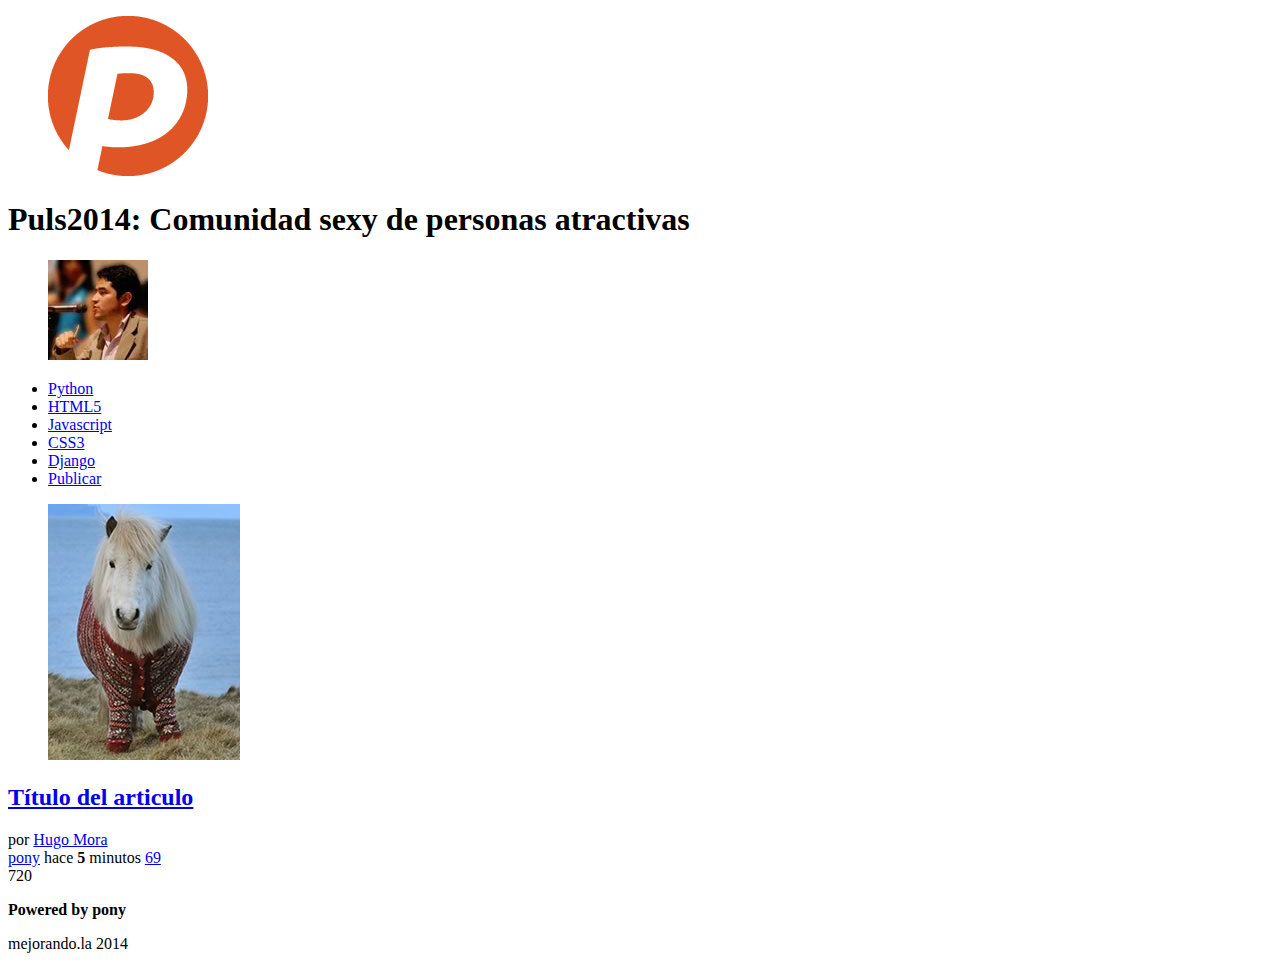
==== Puls2014-America/index.html @ c41eb3f5 "Curso de diseño web" ====
<!DOCTYPE html>
<html lang="es">
<head>
	<meta charset="utf-8" />
	<meta description="Proyecto de la primera generación del 2014 del curso de diseño web online" />
	<title>Puls2014: Comunidad de personas atractivas</title>
</head>
<body>
	<header>
		<figure id="logo">
			<img src="logo.png" />
		</figure>
		<h1>
			Puls2014: Comunidad sexy de personas atractivas
		</h1>
		<figure>
			<img src="avatar.jpg" />
		</figure>
	</header>
	<nav>
		<ul>
			<li><a href="#">Python</a></li>
			<li><a href="#">HTML5</a></li>
			<li><a href="#">Javascript</a></li>
			<li><a href="#">CSS3</a></li>
			<li><a href="#">Django</a></li>
			<li>
				<a href="#" id="publicar_nav">Publicar</a>
			</li>
		</ul>
	</nav>
	<section id="contenido">
		<article class="item">
			<figure class="imagen_item">
				<img src="imagen.jpg" />
			</figure>
			<h2 class="titulo_item">
				<a href="#">
					Título del articulo
				</a>
			</h2>
			<div class="autor_item">
				por <a href="#">Hugo Mora</a>
			</div>
			<div class="datos_item">
				<a href="#" class="tag_item">pony</a>
				<span class="fecha_item">
					hace <strong>5</strong> minutos
				</span>
				<a href="#" class="comentarios_item">69</a>
				<a href="#" class="guardar_item"></a>
			</div>
			<div class="votacion">
				<a href="#" class="comentarios_item"></a>
				720
				<a href="#" class="comentarios_item"></a>
			</div>
		</article>
	</section>
	<footer>
		<p>
			<strong>Powered by pony</strong>
		</p>
		<p>
			mejorando.la 2014
		</p>
	</footer> 
</body>
</html>
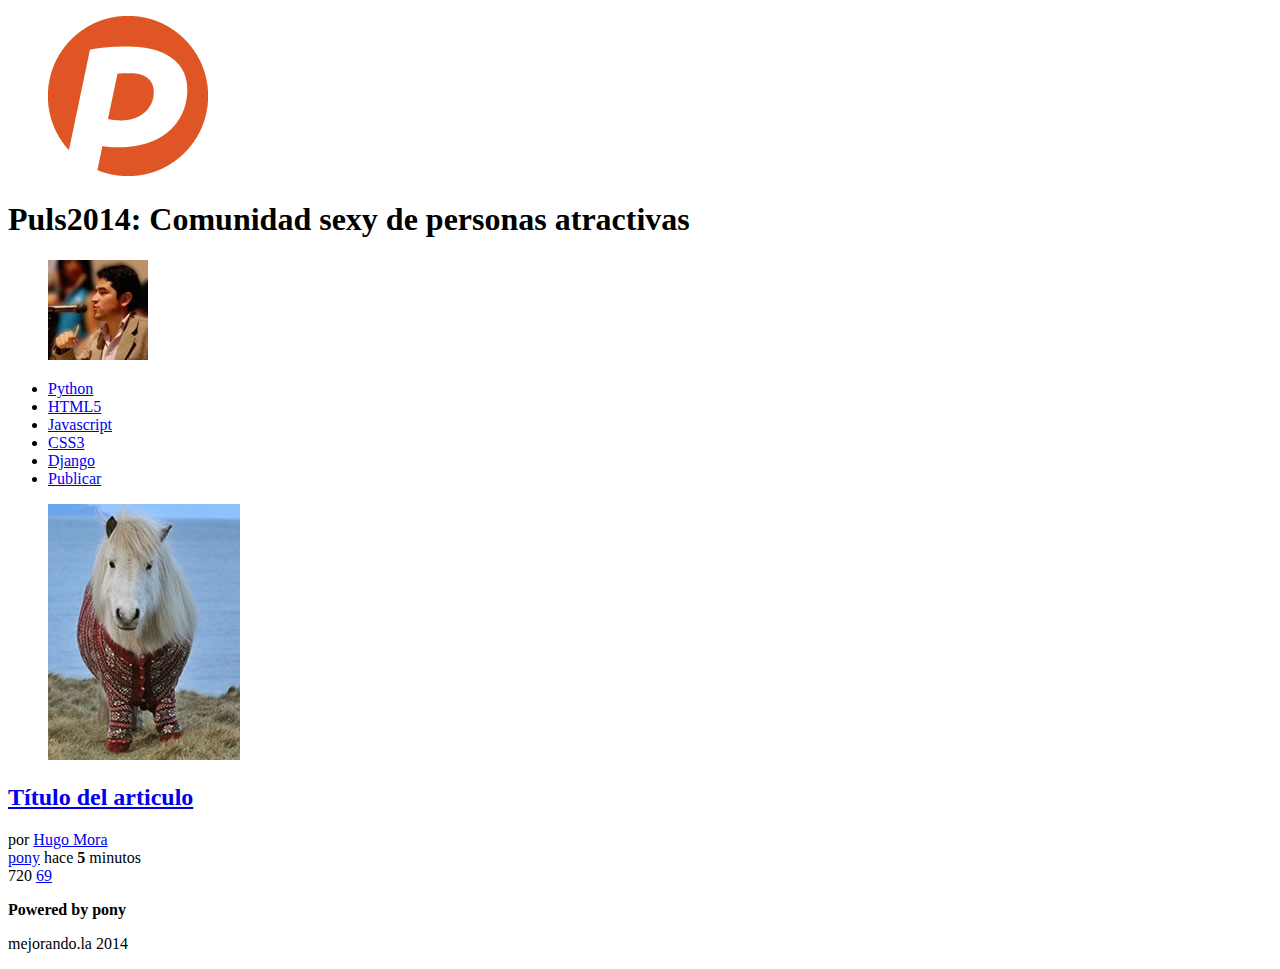
==== commit c080f106: "Actualizando index" ====
--- a/Puls2014-America/index.html
+++ b/Puls2014-America/index.html
@@ -47,13 +47,13 @@
 				<span class="fecha_item">
 					hace <strong>5</strong> minutos
 				</span>
+			</div>
+			<div class="votacion">
+				<a href="#" class="up"></a>
+				720
+				<a href="#" class="down"></a>
 				<a href="#" class="comentarios_item">69</a>
 				<a href="#" class="guardar_item"></a>
-			</div>
-			<div class="votacion">
-				<a href="#" class="comentarios_item"></a>
-				720
-				<a href="#" class="comentarios_item"></a>
 			</div>
 		</article>
 	</section>
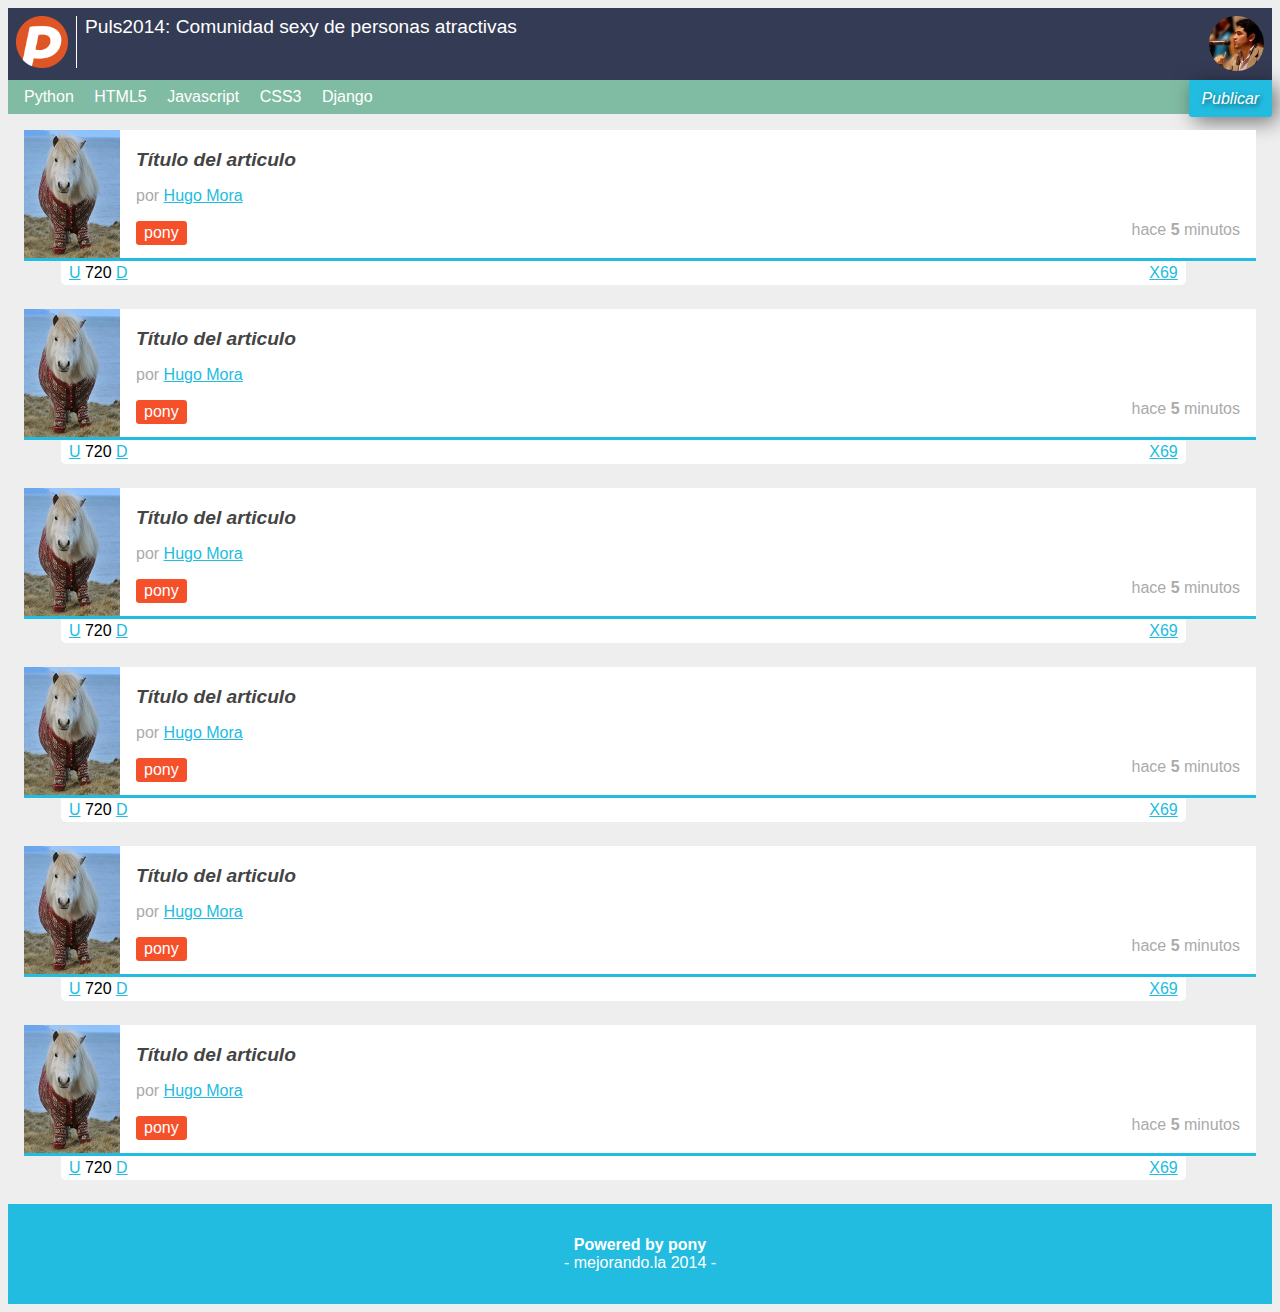
==== commit 2d54d0f7: "diseño terminado sin icon fonts" ====
--- a/Puls2014-America/index.html
+++ b/Puls2014-America/index.html
@@ -2,8 +2,10 @@
 <html lang="es">
 <head>
 	<meta charset="utf-8" />
-	<meta description="Proyecto de la primera generación del 2014 del curso de diseño web online" />
+	<meta name="description" content="Proyecto de la primera generación del 2014 del curso de diseño web online" />
 	<title>Puls2014: Comunidad de personas atractivas</title>
+	<link rel="stylesheet" type="text/css" href="normalize.css" />
+	<link rel="stylesheet" type="text/css" href="estilos.css" />
 </head>
 <body>
 	<header>
@@ -13,7 +15,7 @@
 		<h1>
 			Puls2014: Comunidad sexy de personas atractivas
 		</h1>
-		<figure>
+		<figure id="avatar">
 			<img src="avatar.jpg" />
 		</figure>
 	</header>
@@ -24,8 +26,8 @@
 			<li><a href="#">Javascript</a></li>
 			<li><a href="#">CSS3</a></li>
 			<li><a href="#">Django</a></li>
-			<li>
-				<a href="#" id="publicar_nav">Publicar</a>
+			<li id="publicar_nav">
+				<a href="#">Publicar</a>
 			</li>
 		</ul>
 	</nav>
@@ -49,11 +51,141 @@
 				</span>
 			</div>
 			<div class="votacion">
-				<a href="#" class="up"></a>
-				720
-				<a href="#" class="down"></a>
-				<a href="#" class="comentarios_item">69</a>
-				<a href="#" class="guardar_item"></a>
+				<a href="#" class="up">U</a>
+				720
+				<a href="#" class="down">D</a>
+				<a href="#" class="comentarios_item">69</a>
+				<a href="#" class="guardar_item">X</a>
+			</div>
+		</article>
+		<article class="item">
+			<figure class="imagen_item">
+				<img src="imagen.jpg" />
+			</figure>
+			<h2 class="titulo_item">
+				<a href="#">
+					Título del articulo
+				</a>
+			</h2>
+			<div class="autor_item">
+				por <a href="#">Hugo Mora</a>
+			</div>
+			<div class="datos_item">
+				<a href="#" class="tag_item">pony</a>
+				<span class="fecha_item">
+					hace <strong>5</strong> minutos
+				</span>
+			</div>
+			<div class="votacion">
+				<a href="#" class="up">U</a>
+				720
+				<a href="#" class="down">D</a>
+				<a href="#" class="comentarios_item">69</a>
+				<a href="#" class="guardar_item">X</a>
+			</div>
+		</article>
+		<article class="item">
+			<figure class="imagen_item">
+				<img src="imagen.jpg" />
+			</figure>
+			<h2 class="titulo_item">
+				<a href="#">
+					Título del articulo
+				</a>
+			</h2>
+			<div class="autor_item">
+				por <a href="#">Hugo Mora</a>
+			</div>
+			<div class="datos_item">
+				<a href="#" class="tag_item">pony</a>
+				<span class="fecha_item">
+					hace <strong>5</strong> minutos
+				</span>
+			</div>
+			<div class="votacion">
+				<a href="#" class="up">U</a>
+				720
+				<a href="#" class="down">D</a>
+				<a href="#" class="comentarios_item">69</a>
+				<a href="#" class="guardar_item">X</a>
+			</div>
+		</article>
+		<article class="item">
+			<figure class="imagen_item">
+				<img src="imagen.jpg" />
+			</figure>
+			<h2 class="titulo_item">
+				<a href="#">
+					Título del articulo
+				</a>
+			</h2>
+			<div class="autor_item">
+				por <a href="#">Hugo Mora</a>
+			</div>
+			<div class="datos_item">
+				<a href="#" class="tag_item">pony</a>
+				<span class="fecha_item">
+					hace <strong>5</strong> minutos
+				</span>
+			</div>
+			<div class="votacion">
+				<a href="#" class="up">U</a>
+				720
+				<a href="#" class="down">D</a>
+				<a href="#" class="comentarios_item">69</a>
+				<a href="#" class="guardar_item">X</a>
+			</div>
+		</article>
+		<article class="item">
+			<figure class="imagen_item">
+				<img src="imagen.jpg" />
+			</figure>
+			<h2 class="titulo_item">
+				<a href="#">
+					Título del articulo
+				</a>
+			</h2>
+			<div class="autor_item">
+				por <a href="#">Hugo Mora</a>
+			</div>
+			<div class="datos_item">
+				<a href="#" class="tag_item">pony</a>
+				<span class="fecha_item">
+					hace <strong>5</strong> minutos
+				</span>
+			</div>
+			<div class="votacion">
+				<a href="#" class="up">U</a>
+				720
+				<a href="#" class="down">D</a>
+				<a href="#" class="comentarios_item">69</a>
+				<a href="#" class="guardar_item">X</a>
+			</div>
+		</article>
+		<article class="item">
+			<figure class="imagen_item">
+				<img src="imagen.jpg" />
+			</figure>
+			<h2 class="titulo_item">
+				<a href="#">
+					Título del articulo
+				</a>
+			</h2>
+			<div class="autor_item">
+				por <a href="#">Hugo Mora</a>
+			</div>
+			<div class="datos_item">
+				<a href="#" class="tag_item">pony</a>
+				<span class="fecha_item">
+					hace <strong>5</strong> minutos
+				</span>
+			</div>
+			<div class="votacion">
+				<a href="#" class="up">U</a>
+				720
+				<a href="#" class="down">D</a>
+				<a href="#" class="comentarios_item">69</a>
+				<a href="#" class="guardar_item">X</a>
 			</div>
 		</article>
 	</section>
--- a/Puls2014-America/estilos.css
+++ b/Puls2014-America/estilos.css
@@ -0,0 +1,154 @@
+a {
+	color: #22BCE0;
+}
+body {
+	background: #EEEEEE;
+	font-family: Arial;
+	font-size: 16px;
+}
+figure {
+	margin: 0;
+}
+footer {
+	background: #22BCE0;
+	color: white;
+	padding: 1em;
+	text-align: center;
+}
+footer p:first-child {
+	margin-bottom: 0;
+}
+footer p:last-child {
+	margin-top: 0;
+}
+footer p:last-child:before {
+	content: "- "
+}
+footer p:last-child:after {
+	content: " -"
+}
+header {
+	background: #343B54;
+	color: white;
+	overflow: hidden;
+	padding: 0.5em;
+	position: relative;
+}
+header figure {
+	float: left;
+}
+header h1 {
+	font-size: 1.2em;
+	font-weight: normal;
+	margin: 0 70px 0 0;
+}
+header #avatar {
+	margin: 0.5em 0.5em 0em 0em;
+	position: absolute;
+	right: 0;
+	top: 0;
+
+}
+header #avatar img {
+	border-radius: 50%;
+	width: 55px;
+}
+header #logo img {
+	border-right: 1px solid white;
+	margin-left: 0px;
+	margin-right: 0.5em;
+	padding-right: 0.5em;
+	width: 52px;
+}
+nav {
+	background: #80BCA3;
+	padding: 0, 0.5em;
+	position: relative;
+}
+nav ul {
+	list-style: none;
+	margin: 0;
+	padding: 0;
+}
+nav ul li {
+	display: inline-block;
+	margin: 0 0 0 1em;
+}
+nav ul li a{
+	color: white;
+	display: block;
+	padding: 0.5em 0em;
+	text-decoration: none;
+}
+nav ul #publicar_nav {
+	position: absolute;
+	right: 0;
+	top: 0em;
+}
+nav ul #publicar_nav a{
+	background: #22BCE0;
+	padding: 0.6em 0.8em;
+	box-shadow: rgba(0,0,0,0.5) 5px 5px 20px;
+	font-style: italic;
+	border-radius: 0.2em;
+	text-shadow: rgba(0,0,0,0.5) 2px 2px 5px;
+}
+#contenido {
+	margin: 1em;
+}
+#contenido .item {
+	background: white;
+	border-bottom: 3px solid #22BCE0;
+	margin-bottom: 3em;
+	min-height: 128px;
+	position: relative;
+}
+#contenido .item .autor_item {
+	color: #AAA;
+}
+#contenido .item .datos_item {
+	margin: 1em 1em 0 0;
+	text-align: right;
+}
+#contenido .item .datos_item .fecha_item{
+	color: #AAA;
+}
+#contenido .item .datos_item .tag_item{
+	background: #F4502A;
+	border-radius: 0.2em;
+	color: white;
+	display: inline-block;
+	float: left;
+	padding: 0.2em 0.5em;
+	text-decoration: none;
+}
+#contenido .item .imagen_item {
+	float: left;
+	margin: 0 1em 0 0;
+}
+#contenido .item .imagen_item img{
+	width: 96px;
+}
+#contenido .item .titulo_item {
+	font-size: 1.2em;
+	font-style: italic;
+	padding: 1em 1em 0 0; 
+}
+#contenido .item .titulo_item a {
+	color: #444;
+	text-decoration: none;
+}
+#contenido .item .votacion {
+	background: white;
+	border-radius: 0 0 0.3em 0.3em;
+	left: 3%;
+	margin-top: 3px;
+	padding: 0.2em 0.5em;
+	position: absolute;
+	top: 100%;
+	width: 90%;
+}
+#contenido .item .votacion .comentarios_item,
+#contenido .item .votacion .guardar_item{
+	float: right;
+}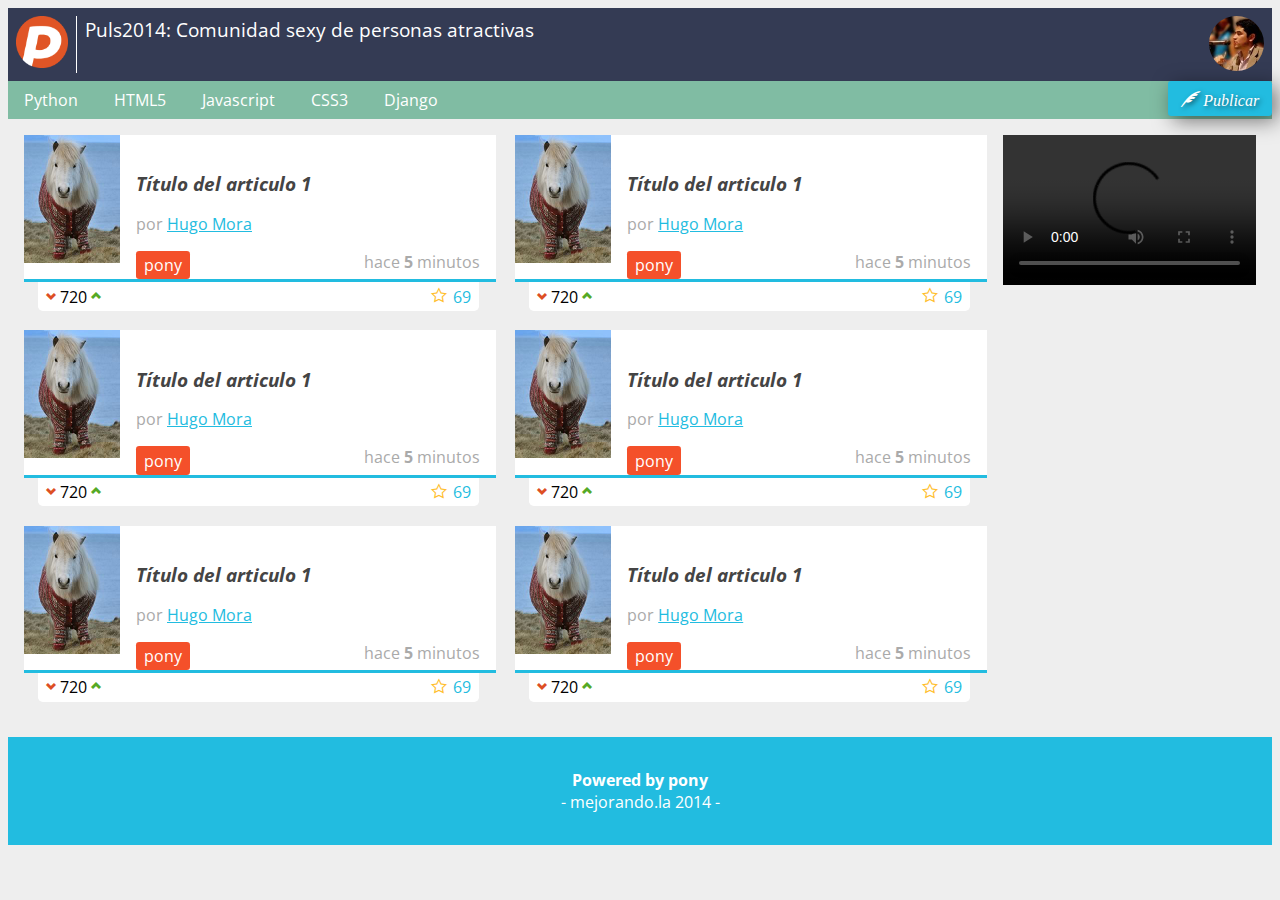
==== commit 49088af0: "Terminando clase 4 interaccion basica con jQuery" ====
--- a/Puls2014-America/index.html
+++ b/Puls2014-America/index.html
@@ -3,9 +3,12 @@
 <head>
 	<meta charset="utf-8" />
 	<meta name="description" content="Proyecto de la primera generación del 2014 del curso de diseño web online" />
+	<meta name="viewport" content="width=device-width, minimum-scale=1 maximum-scale=1" />
 	<title>Puls2014: Comunidad de personas atractivas</title>
 	<link rel="stylesheet" type="text/css" href="normalize.css" />
 	<link rel="stylesheet" type="text/css" href="estilos.css" />
+	<link rel="stylesheet" href="http://fonts.googleapis.com/css?family=Open+Sans" type="text/css" />
+	<script type="text/javascript" src="prefixfree.js"></script>
 </head>
 <body>
 	<header>
@@ -27,10 +30,22 @@
 			<li><a href="#">CSS3</a></li>
 			<li><a href="#">Django</a></li>
 			<li id="publicar_nav">
-				<a href="#">Publicar</a>
+				<a href="#" class="icon-pluma" id="mostrar_form">Publicar</a>
 			</li>
 		</ul>
 	</nav>
+	<form action="" id="formulario" class="formulario">
+		<input type="text" id="titulo" placeholder="Título" required />
+		<input type="url" id="url" placeholder="link" required />
+		<input type="submit" value="Agregar" />	
+	</form>
+	<aside>
+		<video autoplay controls>
+			<source src="lecturas.mp4" type="video/mp4" />
+			<source src="lecturas.ogg" type="video/ogg" />
+			<!-- Actualiza tu explorador -->
+		</video>	
+	</aside>
 	<section id="contenido">
 		<article class="item">
 			<figure class="imagen_item">
@@ -38,154 +53,154 @@
 			</figure>
 			<h2 class="titulo_item">
 				<a href="#">
-					Título del articulo
-				</a>
-			</h2>
-			<div class="autor_item">
-				por <a href="#">Hugo Mora</a>
-			</div>
-			<div class="datos_item">
-				<a href="#" class="tag_item">pony</a>
-				<span class="fecha_item">
-					hace <strong>5</strong> minutos
-				</span>
-			</div>
-			<div class="votacion">
-				<a href="#" class="up">U</a>
-				720
-				<a href="#" class="down">D</a>
-				<a href="#" class="comentarios_item">69</a>
-				<a href="#" class="guardar_item">X</a>
-			</div>
-		</article>
-		<article class="item">
-			<figure class="imagen_item">
-				<img src="imagen.jpg" />
-			</figure>
-			<h2 class="titulo_item">
-				<a href="#">
-					Título del articulo
-				</a>
-			</h2>
-			<div class="autor_item">
-				por <a href="#">Hugo Mora</a>
-			</div>
-			<div class="datos_item">
-				<a href="#" class="tag_item">pony</a>
-				<span class="fecha_item">
-					hace <strong>5</strong> minutos
-				</span>
-			</div>
-			<div class="votacion">
-				<a href="#" class="up">U</a>
-				720
-				<a href="#" class="down">D</a>
-				<a href="#" class="comentarios_item">69</a>
-				<a href="#" class="guardar_item">X</a>
-			</div>
-		</article>
-		<article class="item">
-			<figure class="imagen_item">
-				<img src="imagen.jpg" />
-			</figure>
-			<h2 class="titulo_item">
-				<a href="#">
-					Título del articulo
-				</a>
-			</h2>
-			<div class="autor_item">
-				por <a href="#">Hugo Mora</a>
-			</div>
-			<div class="datos_item">
-				<a href="#" class="tag_item">pony</a>
-				<span class="fecha_item">
-					hace <strong>5</strong> minutos
-				</span>
-			</div>
-			<div class="votacion">
-				<a href="#" class="up">U</a>
-				720
-				<a href="#" class="down">D</a>
-				<a href="#" class="comentarios_item">69</a>
-				<a href="#" class="guardar_item">X</a>
-			</div>
-		</article>
-		<article class="item">
-			<figure class="imagen_item">
-				<img src="imagen.jpg" />
-			</figure>
-			<h2 class="titulo_item">
-				<a href="#">
-					Título del articulo
-				</a>
-			</h2>
-			<div class="autor_item">
-				por <a href="#">Hugo Mora</a>
-			</div>
-			<div class="datos_item">
-				<a href="#" class="tag_item">pony</a>
-				<span class="fecha_item">
-					hace <strong>5</strong> minutos
-				</span>
-			</div>
-			<div class="votacion">
-				<a href="#" class="up">U</a>
-				720
-				<a href="#" class="down">D</a>
-				<a href="#" class="comentarios_item">69</a>
-				<a href="#" class="guardar_item">X</a>
-			</div>
-		</article>
-		<article class="item">
-			<figure class="imagen_item">
-				<img src="imagen.jpg" />
-			</figure>
-			<h2 class="titulo_item">
-				<a href="#">
-					Título del articulo
-				</a>
-			</h2>
-			<div class="autor_item">
-				por <a href="#">Hugo Mora</a>
-			</div>
-			<div class="datos_item">
-				<a href="#" class="tag_item">pony</a>
-				<span class="fecha_item">
-					hace <strong>5</strong> minutos
-				</span>
-			</div>
-			<div class="votacion">
-				<a href="#" class="up">U</a>
-				720
-				<a href="#" class="down">D</a>
-				<a href="#" class="comentarios_item">69</a>
-				<a href="#" class="guardar_item">X</a>
-			</div>
-		</article>
-		<article class="item">
-			<figure class="imagen_item">
-				<img src="imagen.jpg" />
-			</figure>
-			<h2 class="titulo_item">
-				<a href="#">
-					Título del articulo
-				</a>
-			</h2>
-			<div class="autor_item">
-				por <a href="#">Hugo Mora</a>
-			</div>
-			<div class="datos_item">
-				<a href="#" class="tag_item">pony</a>
-				<span class="fecha_item">
-					hace <strong>5</strong> minutos
-				</span>
-			</div>
-			<div class="votacion">
-				<a href="#" class="up">U</a>
-				720
-				<a href="#" class="down">D</a>
-				<a href="#" class="comentarios_item">69</a>
-				<a href="#" class="guardar_item">X</a>
+					Título del articulo 1
+				</a>
+			</h2>
+			<div class="autor_item">
+				por <a href="#">Hugo Mora</a>
+			</div>
+			<div class="datos_item">
+				<a href="#" class="tag_item">pony</a>
+				<span class="fecha_item">
+					hace <strong>5</strong> minutos
+				</span>
+			</div>
+			<div class="votacion">
+				<a href="#" class="down icon-down-vote"></a>
+				720
+				<a href="#" class="up icon-up-vote"></a>
+				<a href="#" class="comentarios_item">69</a>
+				<a href="#" class="guardar_item icon-star"></a>
+			</div>
+		</article>
+		<article class="item">
+			<figure class="imagen_item">
+				<img src="imagen.jpg" />
+			</figure>
+			<h2 class="titulo_item">
+				<a href="#">
+					Título del articulo 1
+				</a>
+			</h2>
+			<div class="autor_item">
+				por <a href="#">Hugo Mora</a>
+			</div>
+			<div class="datos_item">
+				<a href="#" class="tag_item">pony</a>
+				<span class="fecha_item">
+					hace <strong>5</strong> minutos
+				</span>
+			</div>
+			<div class="votacion">
+				<a href="#" class="down icon-down-vote"></a>
+				720
+				<a href="#" class="up icon-up-vote"></a>
+				<a href="#" class="comentarios_item">69</a>
+				<a href="#" class="guardar_item icon-star"></a>
+			</div>
+		</article>
+		<article class="item">
+			<figure class="imagen_item">
+				<img src="imagen.jpg" />
+			</figure>
+			<h2 class="titulo_item">
+				<a href="#">
+					Título del articulo 1
+				</a>
+			</h2>
+			<div class="autor_item">
+				por <a href="#">Hugo Mora</a>
+			</div>
+			<div class="datos_item">
+				<a href="#" class="tag_item">pony</a>
+				<span class="fecha_item">
+					hace <strong>5</strong> minutos
+				</span>
+			</div>
+			<div class="votacion">
+				<a href="#" class="down icon-down-vote"></a>
+				720
+				<a href="#" class="up icon-up-vote"></a>
+				<a href="#" class="comentarios_item">69</a>
+				<a href="#" class="guardar_item icon-star"></a>
+			</div>
+		</article>
+		<article class="item">
+			<figure class="imagen_item">
+				<img src="imagen.jpg" />
+			</figure>
+			<h2 class="titulo_item">
+				<a href="#">
+					Título del articulo 1
+				</a>
+			</h2>
+			<div class="autor_item">
+				por <a href="#">Hugo Mora</a>
+			</div>
+			<div class="datos_item">
+				<a href="#" class="tag_item">pony</a>
+				<span class="fecha_item">
+					hace <strong>5</strong> minutos
+				</span>
+			</div>
+			<div class="votacion">
+				<a href="#" class="down icon-down-vote"></a>
+				720
+				<a href="#" class="up icon-up-vote"></a>
+				<a href="#" class="comentarios_item">69</a>
+				<a href="#" class="guardar_item icon-star"></a>
+			</div>
+		</article>
+		<article class="item">
+			<figure class="imagen_item">
+				<img src="imagen.jpg" />
+			</figure>
+			<h2 class="titulo_item">
+				<a href="#">
+					Título del articulo 1
+				</a>
+			</h2>
+			<div class="autor_item">
+				por <a href="#">Hugo Mora</a>
+			</div>
+			<div class="datos_item">
+				<a href="#" class="tag_item">pony</a>
+				<span class="fecha_item">
+					hace <strong>5</strong> minutos
+				</span>
+			</div>
+			<div class="votacion">
+				<a href="#" class="down icon-down-vote"></a>
+				720
+				<a href="#" class="up icon-up-vote"></a>
+				<a href="#" class="comentarios_item">69</a>
+				<a href="#" class="guardar_item icon-star"></a>
+			</div>
+		</article>
+		<article class="item">
+			<figure class="imagen_item">
+				<img src="imagen.jpg" />
+			</figure>
+			<h2 class="titulo_item">
+				<a href="#">
+					Título del articulo 1
+				</a>
+			</h2>
+			<div class="autor_item">
+				por <a href="#">Hugo Mora</a>
+			</div>
+			<div class="datos_item">
+				<a href="#" class="tag_item">pony</a>
+				<span class="fecha_item">
+					hace <strong>5</strong> minutos
+				</span>
+			</div>
+			<div class="votacion">
+				<a href="#" class="down icon-down-vote"></a>
+				720
+				<a href="#" class="up icon-up-vote"></a>
+				<a href="#" class="comentarios_item">69</a>
+				<a href="#" class="guardar_item icon-star"></a>
 			</div>
 		</article>
 	</section>
@@ -197,5 +212,7 @@
 			mejorando.la 2014
 		</p>
 	</footer> 
+	<script type="text/javascript" src="jquery-1.11.0.min.js"></script>
+	<script type="text/javascript" src="formulario.js"></script>
 </body>
 </html>--- a/Puls2014-America/estilos.css
+++ b/Puls2014-America/estilos.css
@@ -1,9 +1,53 @@
+@font-face {
+	font-family: 'puls4';
+	src:url('fuentes/icomoon.eot?-5hkquv');
+	src:url('fuentes/icomoon.eot?#iefix-5hkquv') format('embedded-opentype'),
+		url('fuentes/icomoon.woff?-5hkquv') format('woff'),
+		url('fuentes/icomoon.ttf?-5hkquv') format('truetype'),
+		url('fuentes/icomoon.svg?-5hkquv#icomoon') format('svg');
+	font-weight: normal;
+	font-style: normal;
+}
+
+[class^='icon-'], [class*=' icon-'] {
+	font-family: 'puls4';
+	speak: none;
+	font-style: normal;
+	font-weight: normal;
+	font-variant: normal;
+	text-transform: none;
+	line-height: 1;
+
+	/* Better Font Rendering =========== */
+	-webkit-font-smoothing: antialiased;
+	-moz-osx-font-smoothing: grayscale;
+}
+
+.icon-up-vote:before {
+	content: '\f0a2';
+	color: #56A926;
+}
+.icon-down-vote:before {
+	content: '\f0a3';
+	color: #DD4F24;
+}
+.icon-pluma:before {
+	content: '\e600';
+	margin-right: 0.4em;
+}
+.icon-star:before {
+	content: '\e601';
+	color: #FFBE2C;
+	margin-right: 0.4em;
+	position: relative;
+	top: 0.1em;
+}
 a {
 	color: #22BCE0;
 }
 body {
 	background: #EEEEEE;
-	font-family: Arial;
+	font-family: 'Open Sans', sans-serif;
 	font-size: 16px;
 }
 figure {
@@ -22,10 +66,10 @@
 	margin-top: 0;
 }
 footer p:last-child:before {
-	content: "- "
+	content: '- '
 }
 footer p:last-child:after {
-	content: " -"
+	content: ' -'
 }
 header {
 	background: #343B54;
@@ -47,22 +91,29 @@
 	position: absolute;
 	right: 0;
 	top: 0;
-
 }
 header #avatar img {
 	border-radius: 50%;
 	width: 55px;
 }
-header #logo img {
+header #logo {
 	border-right: 1px solid white;
 	margin-left: 0px;
 	margin-right: 0.5em;
 	padding-right: 0.5em;
+	
+}
+header #logo img {
 	width: 52px;
+}
+header #logo img:hover {
+	cursor: pointer;
+	transition: 0.5s;
+	transform: rotate(720deg);
 }
 nav {
 	background: #80BCA3;
-	padding: 0, 0.5em;
+	padding: 0 7em 0 0;
 	position: relative;
 }
 nav ul {
@@ -72,13 +123,17 @@
 }
 nav ul li {
 	display: inline-block;
-	margin: 0 0 0 1em;
 }
 nav ul li a{
 	color: white;
 	display: block;
-	padding: 0.5em 0em;
-	text-decoration: none;
+	padding: 0.5em 1em;
+	text-decoration: none;
+	-webkit-transition: 0.3s;
+}
+nav ul li a:hover {
+	background: #343B54;
+	transition: 0.3s;
 }
 nav ul #publicar_nav {
 	position: absolute;
@@ -87,11 +142,14 @@
 }
 nav ul #publicar_nav a{
 	background: #22BCE0;
-	padding: 0.6em 0.8em;
+	border-radius: 0.2em;
 	box-shadow: rgba(0,0,0,0.5) 5px 5px 20px;
 	font-style: italic;
-	border-radius: 0.2em;
+	padding: 0.6em 0.8em;
 	text-shadow: rgba(0,0,0,0.5) 2px 2px 5px;
+}
+aside {
+	display: none;
 }
 #contenido {
 	margin: 1em;
@@ -148,7 +206,67 @@
 	top: 100%;
 	width: 90%;
 }
+#contenido .item .votacion a {
+	text-decoration: none;
+}
+
 #contenido .item .votacion .comentarios_item,
 #contenido .item .votacion .guardar_item{
 	float: right;
-}+}
+
+/*@media print{
+	body{
+		font-size: 50px;
+	}
+}*/
+
+@media screen and (min-width: 800px) {
+	#contenido {
+		overflow: hidden;
+	}
+	#contenido .item {
+		display: inline-block;
+		float: left;
+		width: 49%;
+	}
+	/*margen solo en impares con pseudo-selectores*/
+	#contenido .item:nth-child(odd) {
+		/*background: red;*/
+		margin-right: 2%
+	}
+}
+
+@media screen and (min-width: 1000px) {
+	aside {
+		display: block;
+		float: right;
+		padding: 1em;
+		width: 20%;
+	}
+	aside video {
+		width: 100%;
+	}
+}
+
+/**
+	*Formulario
+	*/
+
+.formulario {
+	display: none;
+	padding: 1em;
+	text-align: right;
+}
+.formulario input {
+	border: 1px solid #22BCE0;
+	border-radius: 5px;
+	padding: 0.2em 0.6em;
+}
+.formulario input[type='submit'] {
+	background: #22BCE0;
+	box-shadow: rgba(0,0,0,0.5) 5px 5px 20px;
+	color: white;
+	font-style: italic;
+	text-shadow: rgba(0,0,0,0.5) 2px 2px 5px;
+} 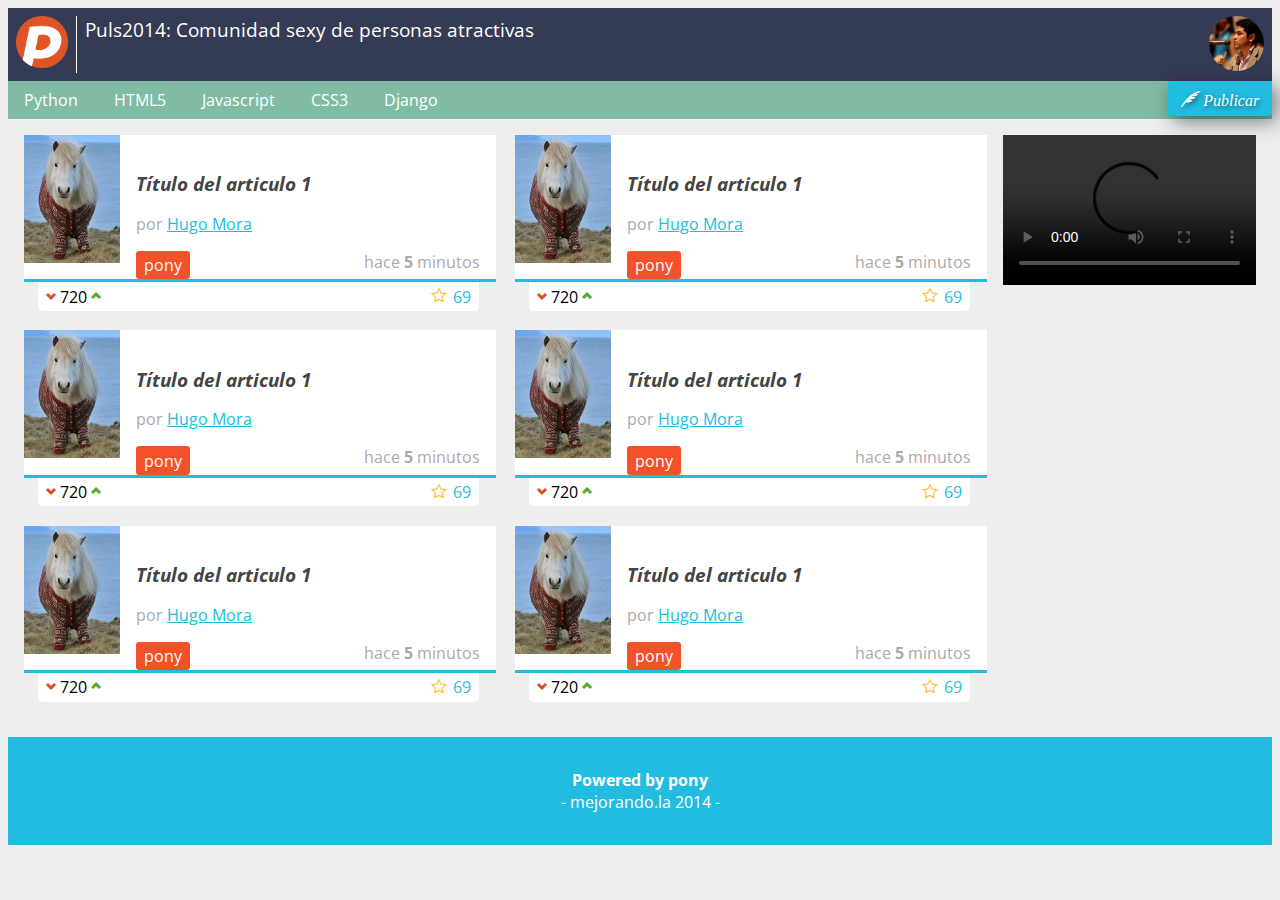
==== commit 14889388: "terminando JQuery, JSON, Local & Session Storage, Cookies" ====
--- a/Puls2014-America/index.html
+++ b/Puls2014-America/index.html
@@ -8,7 +8,6 @@
 	<link rel="stylesheet" type="text/css" href="normalize.css" />
 	<link rel="stylesheet" type="text/css" href="estilos.css" />
 	<link rel="stylesheet" href="http://fonts.googleapis.com/css?family=Open+Sans" type="text/css" />
-	<script type="text/javascript" src="prefixfree.js"></script>
 </head>
 <body>
 	<header>
@@ -41,7 +40,7 @@
 	</form>
 	<aside>
 		<video autoplay controls>
-			<source src="lecturas.mp4" type="video/mp4" />
+			<source src="lecturas.mp4" type="video/mv4" />
 			<source src="lecturas.ogg" type="video/ogg" />
 			<!-- Actualiza tu explorador -->
 		</video>	
@@ -214,5 +213,18 @@
 	</footer> 
 	<script type="text/javascript" src="jquery-1.11.0.min.js"></script>
 	<script type="text/javascript" src="formulario.js"></script>
+	<script type="text/javascript">
+	// window.onload = function() {
+	// 	console.log('Ya se disparo el evento OnLoad');
+	// }
+
+	// $(function(){
+	// 	console.log('Ya se disparo el evento DOMContentLoaded')
+	// });
+	$(function(){
+		
+	});
+
+	</script>
 </body>
 </html>--- a/Puls2014-America/estilos.css
+++ b/Puls2014-America/estilos.css
@@ -148,6 +148,11 @@
 	padding: 0.6em 0.8em;
 	text-shadow: rgba(0,0,0,0.5) 2px 2px 5px;
 }
+nav ul #publicar_nav a.disabled {
+	background-color: grey;
+	cursor: default;
+	box-shadow: none;
+}
 aside {
 	display: none;
 }
